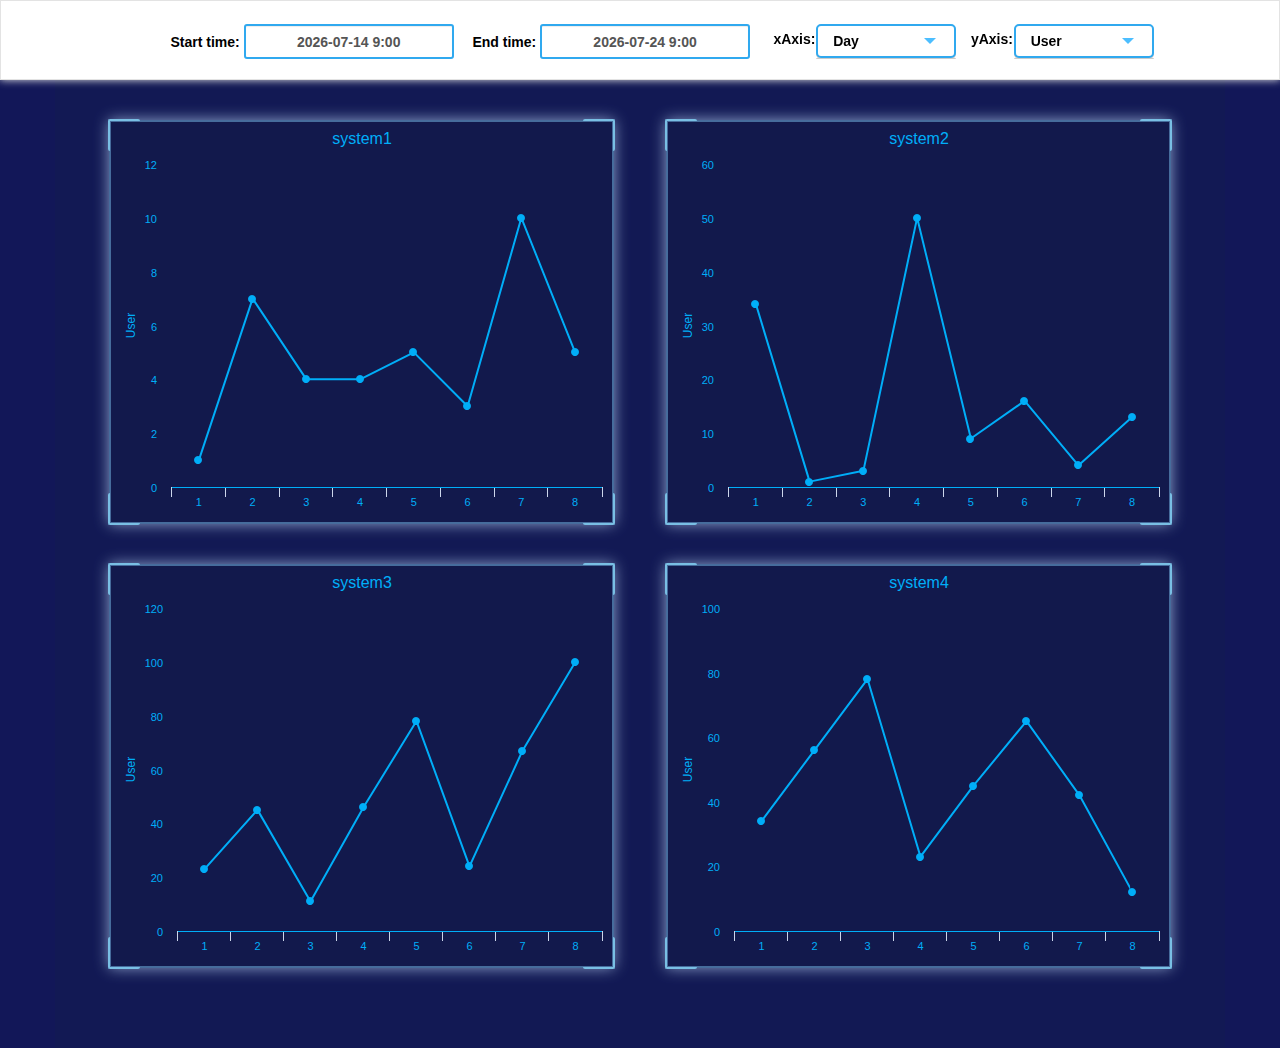
==== index.html @ 554771dd "first commit" ====
<!DOCTYPE html>
<html>
<head>
  <title>Highchart-demo</title>
  <meta charset="utf-8">
  
  <link href="./src/image/title.ico" rel="SHORTCUT ICON" />
  
  <link href="./src/style/index.css" rel="stylesheet" type="text/css">
  <link href="./src/style/bootstrap.css" rel="stylesheet" type="text/css">
  <link href="./src/javascript/bootstrap.min.js" rel="stylesheet" type="text/css">
  <link href="./src/style/bootstrap-datetimepicker.css" rel="stylesheet" type="text/css">
  <link href="./src/style/font-awesome.min.css" rel="stylesheet" type="text/css">
  <script src="./src/javascript/jquery.min.js"></script>
  <script src="./src/javascript/highcharts.js"></script>
  <script src="./src/javascript/bootstrap-datetimepicker.min.js"></script>
  <script src="./src/javascript/index.js"></script>
</head>
<body>
  <!--<div class="title_bar">
    <div class="col-sm-2">
      MamaBear
    </div>
  </div>-->
  <div class='header'>
    <a><div class="logo"></div></a>
    <div class="container">
      <div class="row">
        <div class="head-1">
          <div class="time1">
            <form action='/detail' method='get'>
              Start time: <input type="text" size="25" name='start_time' class="form_datetime selected form-control" id="start">
            </form>
          </div>
        </div>
        <div class="head-2">
          <div class="time2">
            <form method="get">
              End time: <input type="text" size="25" name='start_time' class="form_datetime selected form-control" id="end">
            </form>
          </div>
        </div>
        <div class="head-3">
          <div class="time3">
            <span>xAxis:</span>  
            <div class="wrapper-dropdown" id="x_dropdown" >
              <span class="aaxis" id="xaxis">Day</span>
              <ul class="dropdown">
                <li>
                  <a href="#">
                    <i class="fa fa-hourglass fa-1x"></i>
                    <span>Hour</span>
                  </a>
                  <li>
                    <a href="#">
                      <i class="fa fa-wikipedia-w fa-1x"></i>
                      <span>Week</span>
                    </a>
                  </li>
                </li>
                <li>
                  <a href="#">
                    <i class="fa fa-calendar fa-1x"></i>
                    <span>Month</span>
                  </a>
                </li>
              </ul>
            </div>
          </div>
        </div>
        <div class="head-4">
          <div class="time4">
            <span>yAxis:</span>  
            <div class="wrapper-dropdown" id="y_dropdown">
              <span class="aaxis" id="yaxis">User</span>
              <ul class="dropdown">
                <li>
                  <a href="#">
                    <i class="fa fa-mouse-pointer fa-1x"></i>
                    <span>Click</span>
                  </a>
                </li>
              </ul>
            </div>
          </div>
        </div>
      </div>
    </div>
  </div>
  
  <div class="placeholder">
    
  </div> 
  <div class="container" id="highchart"> 
    <div class="row"> 
      <div class="col-sm-6"> 
        <a href="detail_info.html">
          <div class='bordera'>
            <span class="row1"></span> 
            <span class="row2"></span>
            <span class="row3"></span>
            <span class="row4"></span>
            <div id="system1" class="systema system"></div>
          </div>
          
        </a>
      </div>
      <div class="col-sm-6">
        <a href="detail_info.html">
          <div class='borderb'>
            <span class="row1"></span>
            <span class="row2"></span>
            <span class="row3"></span>
            <span class="row4"></span>
            <div id="system2" class="systemb system"></div>
          </div>
        </a>
      </div>
    </div>
    <div class="row"> 
      <div class="col-sm-6"> 
        <a href="detail_info.html">
          <div class='bordera'>
            <span class="row1"></span> 
            <span class="row2"></span>
            <span class="row3"></span>
            <span class="row4"></span>
            <div id="system3" class="systema system"></div>
          </div>
          
        </a>
      </div>
      <div class="col-sm-6">
        <a href="detail_info.html">
          <div class='borderb'>
            <span class="row1"></span>
            <span class="row2"></span>
            <span class="row3"></span>
            <span class="row4"></span>
            <div id="system4" class="systemb system"></div>
          </div>
        </a>
      </div>
    </div>
  </div> 
</body>
</html>
---- src/style/index.css ----
* {
    margin: 0px;
    padding: 0px;
}
body {
    background: #121758;
}
a {
    text-decoration: none;
}
a:hover {
    text-decoration: none;
}
/*.title_bar {
    height: 40px;
    width: 100%;
    background: #333;
    position: fixed;
    z-index: 2;
    top: 0px;
    font-size: 18px;
    color: #fff;
    font-weight: bold;
    line-height: 40px;
    text-align: center;
}*/
.header {
    width: 100%;
    height: 80px;
    margin: 0 auto;
    position: fixed;
    z-index: 2;
    top: 0px;
    box-shadow: 0px 0px 8px #e3e3e3;
    font-weight: bold;
    border: 1px solid #e3e3e3;
    background: #fff;
    
}
.header .logo {
    position: absolute; 
    top: 0;
    left: 60px;
    
    background-repeat: no-repeat;
    background-size: 100% 100%;
    
    background-image: url('https://www.highcharts.com/media/templates/highsoft_2015/images/logo.svg');
    height: 78px;
    width: 200px;
}
.header .container {
    background: #fff;
}
.placeholder {
    width: 100%;
    height: 80px;
    background: #fff;
}
.head-1,.head-2,.head-3,.head-4{
    float: left;
}
.head-1 {
    width: 26%;
    margin-left: 100px;
}
.head-2 {
    width: 26%;
    margin-left: 0px;
}
.head-3 {
    width: 15%;
    margin-left: 10px;
    height: 80px;
}
.head-4 {
    width: 15%;
    margin-left: 22px;
    height: 80px;
}

.time1{
    height: 50px; 
    margin-left: 10px;
    margin-top: 23px;
    text-align: center;
}
.time2 {
    height: 50px;
    margin-top: 23px;
    text-align: center;
}
.time3, .time4 {
    margin-top: 28px;
}
.form_datetime {
    width: 210px;
    height: 35px;
    border-radius: 3px;
    border: 2px solid #30a9ef;
    text-align: center;
}
.axis {
    width: 120px;
    height: 30px; 
    text-align: center;
    border: 2px solid #30a9ef;
    background: #fff;
}

/* 下拉框 */
.wrapper-dropdown {
    position: relative;
    top: -25px;
    left: 25px;
    width: 140px;
    margin: 0 auto;
    padding: 5px 15px;
    
    background: #fff;
    border-radius: 5px;
    box-shadow: 0 1px 0 rgb(0,0,0,.2);
    border: 2px solid #30a9ef;
    cursor: pointer;
    outline: none;
    transition: all 0.3s ease-out;
}
.wrapper-dropdown:after {
    content: '';
    width: 0;
    height: 0;
    position: absolute;
    top: 15px;
    right: 18px;
    margin-top: -3px;
    border-width: 6px 6px 0 6px;
    border-style: solid;
    border-color: #4cbeff transparent;
}
.wrapper-dropdown .dropdown {
    position: absolute;
    top: 105%;
    left: -2px;
    right: -2px;
    
    background: #fff;
    border-radius: 0 0 5px 5px;
    border: 1px solid rgba(0,0,0,.2);
    border-top: none;
    border-bottom: 1px solid rgba(0,0,0,.2);
    list-style: none;
    transition: all 0.01s ease-out;
    
    max-height: 0;
    overflow: hidden;
}
.wrapper-dropdown .dropdown li {
    padding: 0 10px;
}
.wrapper-dropdown .dropdown li a {
    display: block;
    text-decoration: none;
    color: #333;
    padding: 10px 0;
    transition: all 0.3s ease-out;
    border-bottom: 1px solid #e6e8ea;
}
.wrapper-dropdown .dropdown li:last-of-type a{
    border: none;
}
.wrapper-dropdown .dropdown li i {
    margin-right: 5px;
    color: inherit;
    vertical-align: middle;
}
.wrapper-dropdown .dropdown li:hover a{
    color: #57a9d9;
}
.wrapper-dropdown.active {
    border-radius: 5px 5px 0 0;
    background: #4cbeff;
    box-shadow: none;
    color: white;
}
.wrapper-dropdown.active .dropdown {
    max-height: 400px;
}

.header .container {
    height: 78px;
}

/*
.select {
    background: #fff;
}
option {
    background: #fff;
}
*/

/* 圖表 */
.container {
    background: rgb(18,25,84); 
    /*overflow: auto;*/
}
#highchart {
    padding-bottom: 80px;
}
.bordera {
    float: left;
    height: 404px;
    margin-top: 40px;
    width: 91%;
    margin-left: 7%;
    margin-right: 2%;
    position: relative;
    border: 2px solid rgba(121,191,228,.5);
    box-shadow: 0px 0px 3px rgb(35,50,104) inset, 0px 0px 14px rgb(142,163,202);
}
.borderb {
    height: 404px;
    margin-top: 40px;
    width: 91%;
    margin-left: 2%;
    margin-right: 7%;
    position: relative;
    border: 2px solid rgba(121,191,228,.5);
    box-shadow: 0px 0px 3px rgb(35,50,104) inset, 0px 0px 14px rgb(142,163,202);
}
.bordera:hover,.borderb:hover {
    position: relative;
    top: -3px;
    transition: 1s;
    box-shadow: 0px 0px 30px rgb(142,163,202);
}
.bordera span,.borderb span {
    position: absolute;
    padding: 15px;
    border-style: solid;
    border-color: #79bfe4;
    border-radius: 2px;
}
.row1 {
    border-width: 2px 0 0 2px;
    top: -3px;
    left: -3px;
}
.row2 {
    border-width: 2px 2px 0 0 ;
    top: -3px;
    right: -3px;
}
.row3 {
    border-width: 0px 0px 2px 2px;
    bottom: -3px;
    left: -3px;
}
.row4 {
    border-width: 0px 2px 2px 0;
    bottom: -3px;
    right: -3px;
}
.systema {
    height: 400px;
    width: 100%;
}
.systemb {
    height: 400px;
    width: 100%;
}

/*
.systema:hover {
    position: relative;
    top: -3px; 
    transition: 0.8s;
    box-shadow: 0px 15px 30px rgba(0,0,0,0.5);
    text-decoration: none; 
}
.systemb:hover {
    position: relative;
    top: -3px; 
    transition: 0.8s;
    box-shadow: 0px 15px 30px rgba(0,0,0,0.2);
}
*/
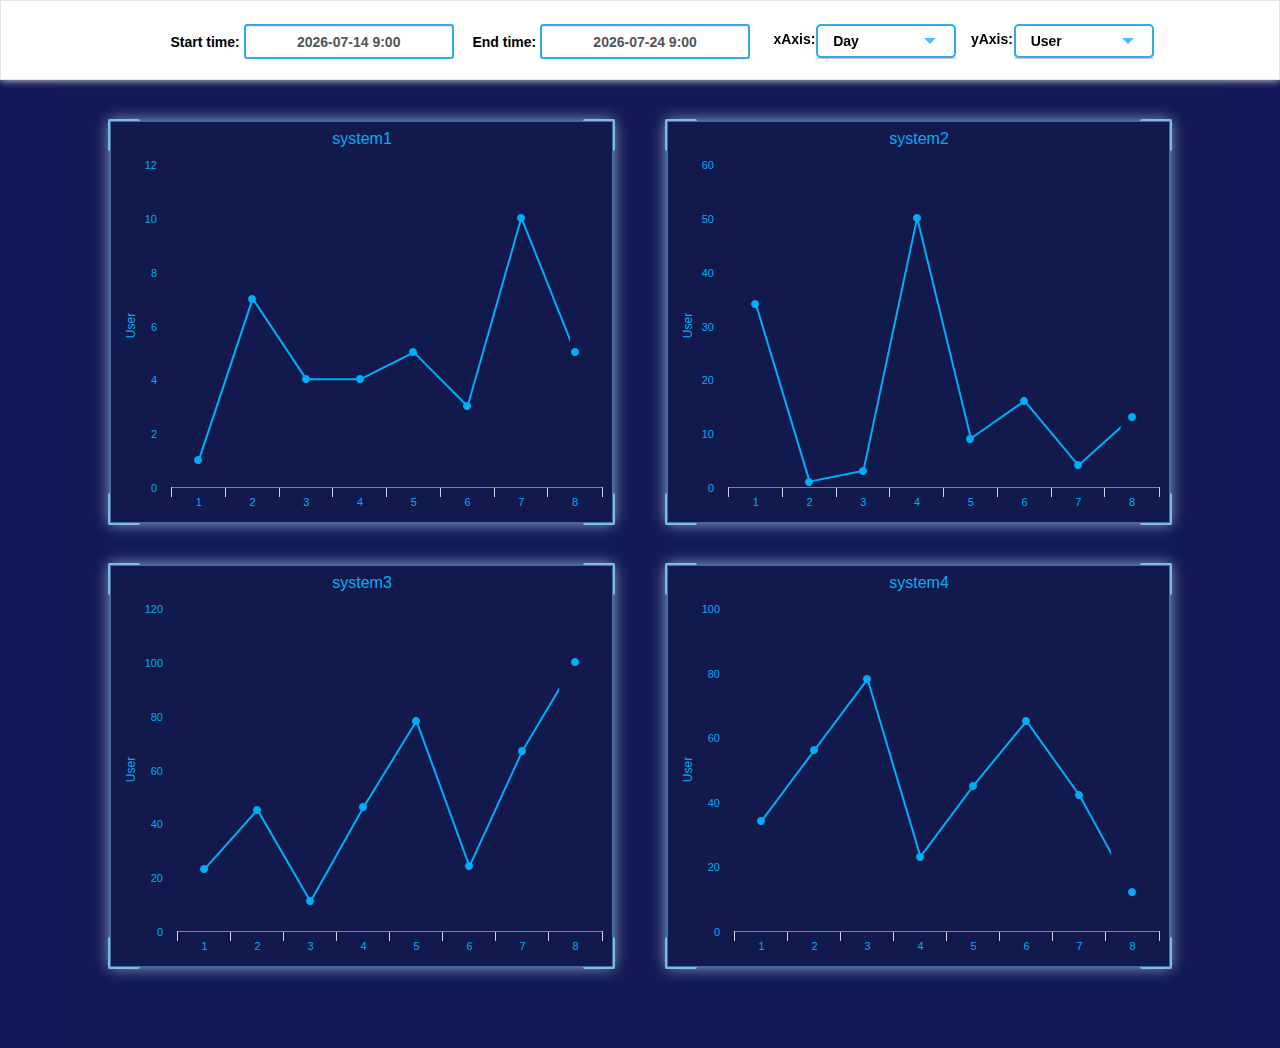
==== commit 859b7b5f: "delete some file" ====
--- a/index.html
+++ b/index.html
@@ -1,10 +1,8 @@
 <!DOCTYPE html>
 <html>
 <head>
-  <title>Highchart-demo</title>
+  <title>Highchart图表</title>
   <meta charset="utf-8">
-  
-  <link href="./src/image/title.ico" rel="SHORTCUT ICON" />
   
   <link href="./src/style/index.css" rel="stylesheet" type="text/css">
   <link href="./src/style/bootstrap.css" rel="stylesheet" type="text/css">
@@ -17,11 +15,6 @@
   <script src="./src/javascript/index.js"></script>
 </head>
 <body>
-  <!--<div class="title_bar">
-    <div class="col-sm-2">
-      MamaBear
-    </div>
-  </div>-->
   <div class='header'>
     <a><div class="logo"></div></a>
     <div class="container">
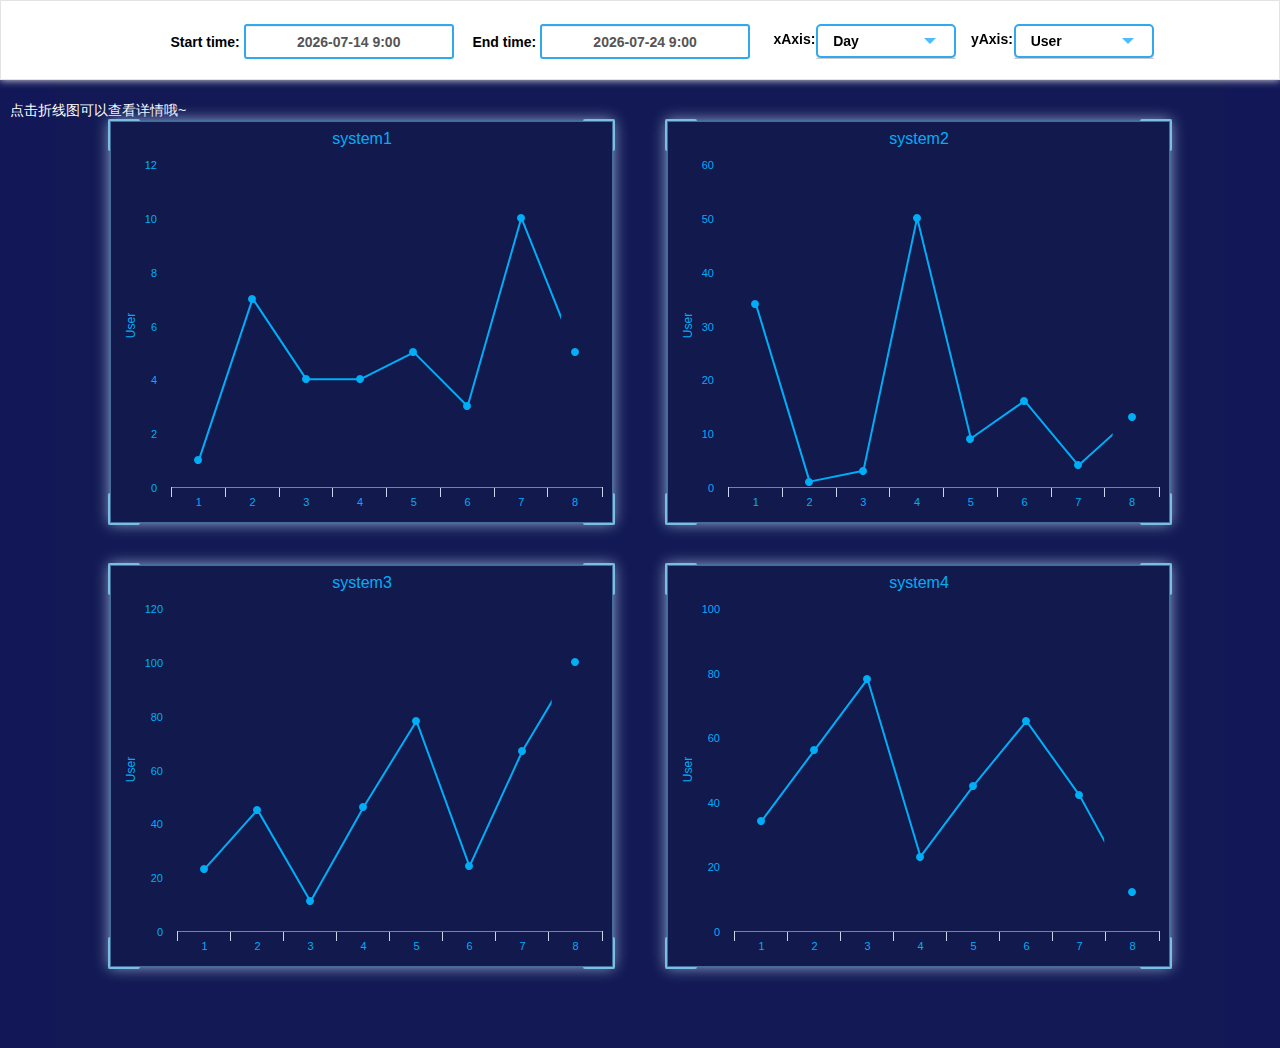
==== commit da14b45e: "添加tip" ====
--- a/index.html
+++ b/index.html
@@ -84,7 +84,8 @@
   <div class="placeholder">
     
   </div> 
-  <div class="container" id="highchart"> 
+  <div class="container" id="highchart">
+    <div class="tip">点击折线图可以查看详情哦~</div>
     <div class="row"> 
       <div class="col-sm-6"> 
         <a href="detail_info.html">
--- a/src/style/index.css
+++ b/src/style/index.css
@@ -285,3 +285,10 @@
     box-shadow: 0px 15px 30px rgba(0,0,0,0.2);
 }
 */
+.tip {
+  position: absolute;
+  color: #fff;
+  font-size: 14px;
+  top: 100px;
+  left: 10px;
+}